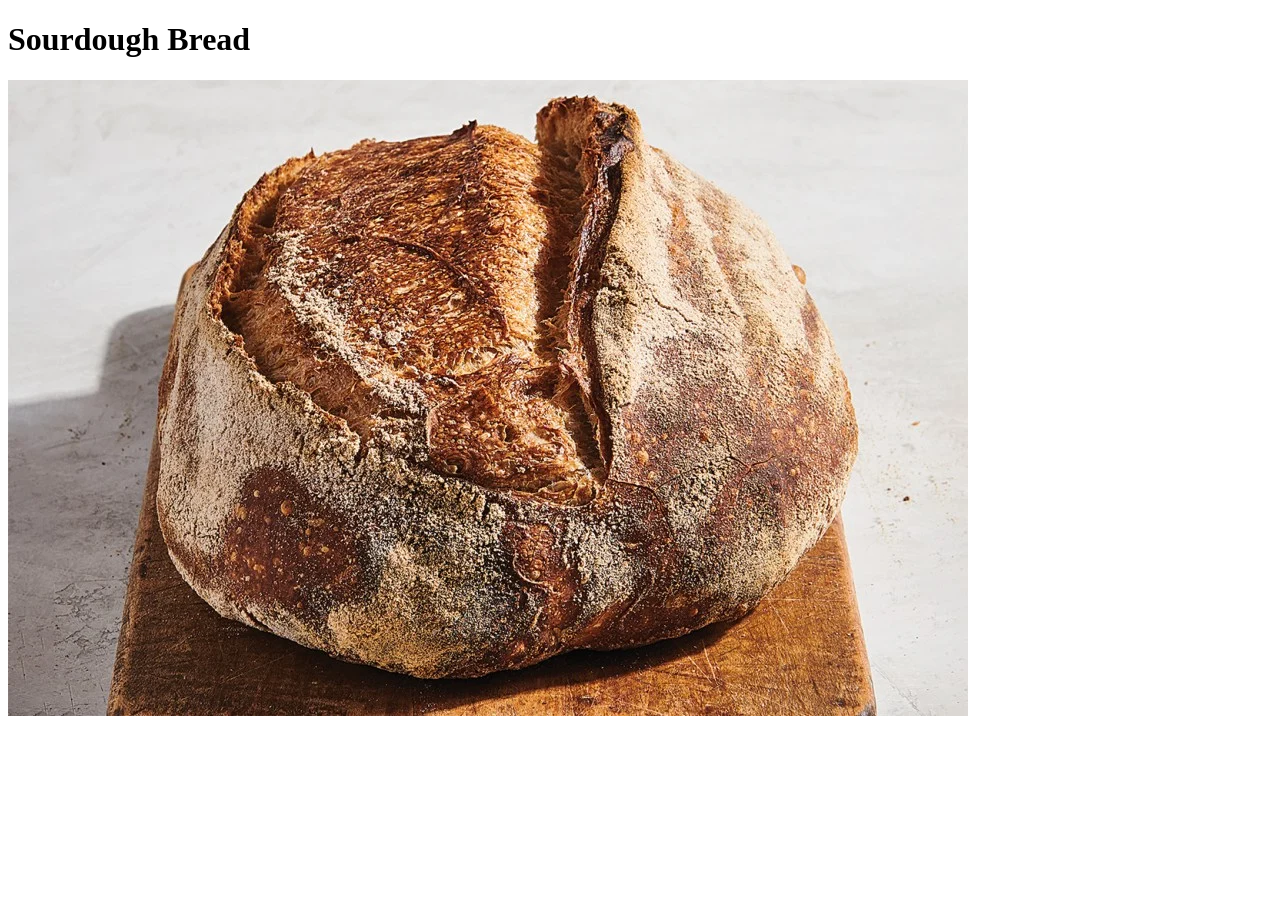
==== recipes/bread.html @ 40ff5d1b "add files" ====
<!DOCTYPE html>
<html lang="en">
<head>
    <meta charset="UTF-8">
    <meta name="viewport" content="width=device-width, initial-scale=1.0">
    <title>Document</title>
</head>
<body>
    <h1>Sourdough Bread</h1>
    <img src="../images/sd bread.jpg" alt="bread">
</body>
</html>
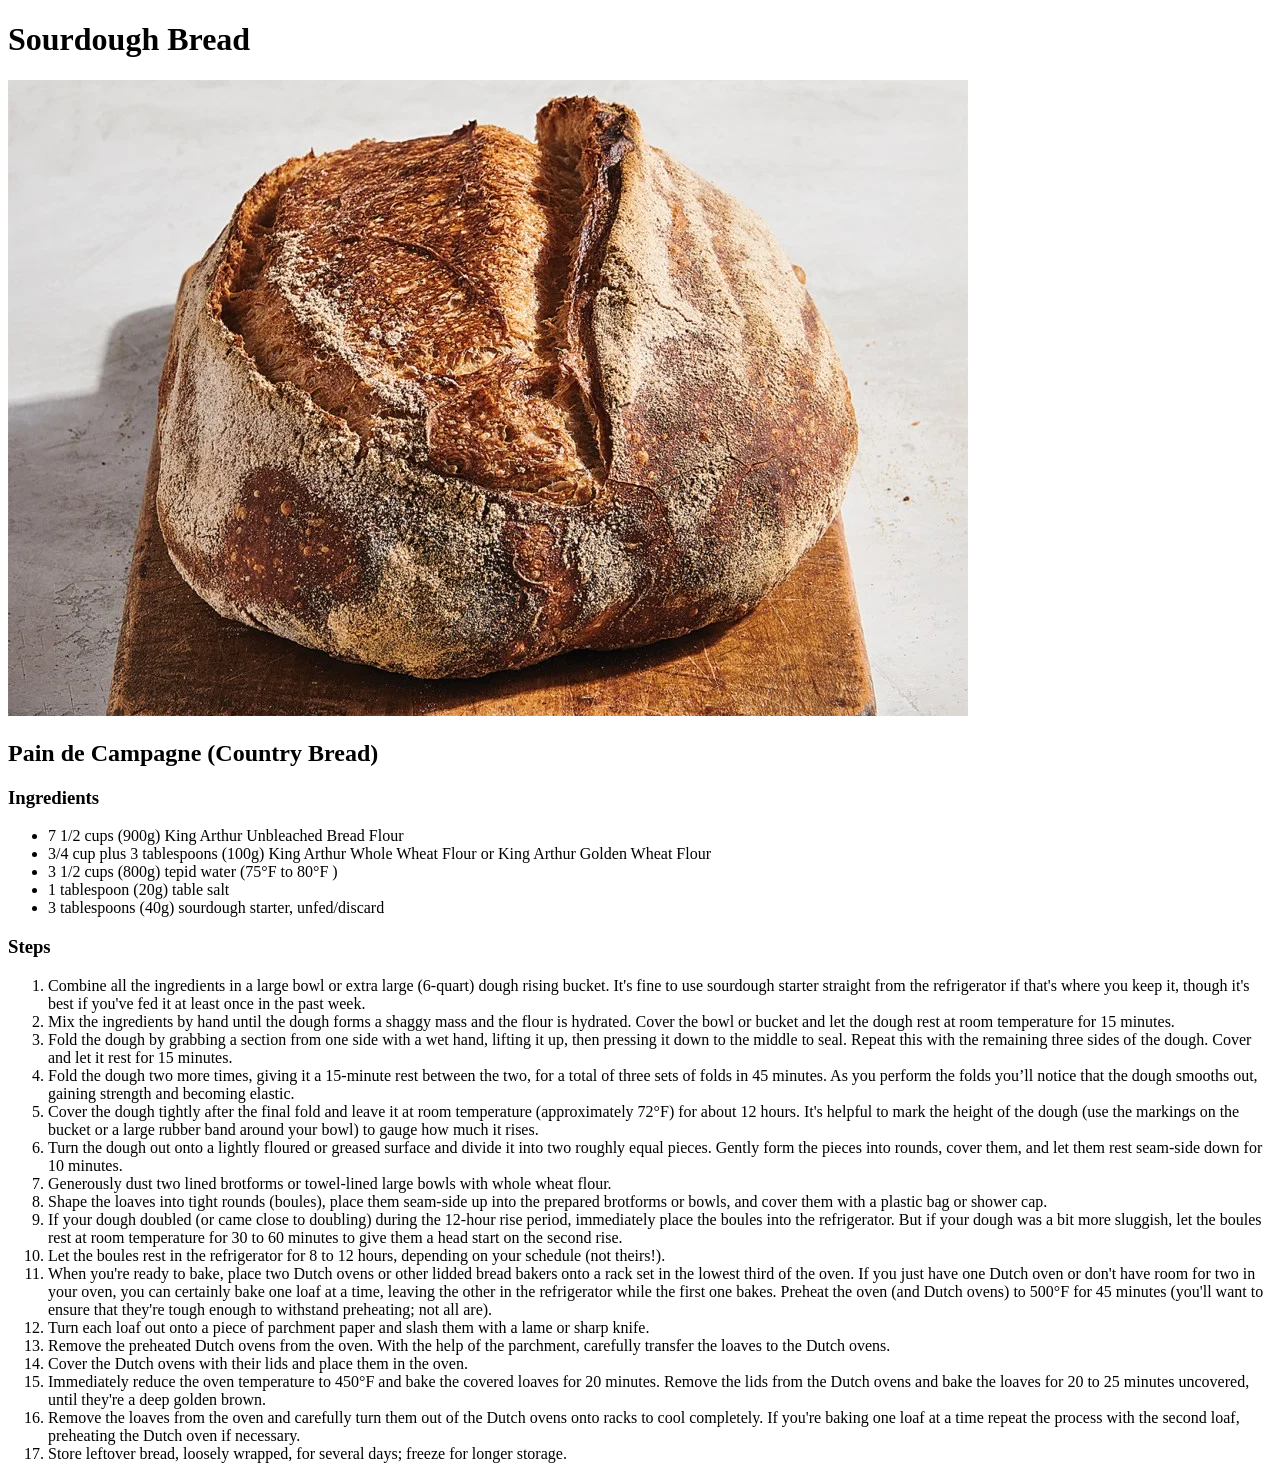
==== commit c985e52d: "add pages and updates" ====
--- a/recipes/bread.html
+++ b/recipes/bread.html
@@ -8,5 +8,34 @@
 <body>
     <h1>Sourdough Bread</h1>
     <img src="../images/sd bread.jpg" alt="bread">
+    <h2>Pain de Campagne (Country Bread)</h2>
+    <h3>Ingredients</h3>
+    <ul>
+        <li>7 1/2 cups (900g) King Arthur Unbleached Bread Flour</li>
+        <li>3/4 cup plus 3 tablespoons (100g) King Arthur Whole Wheat Flour or King Arthur Golden Wheat Flour</li>
+        <li>3 1/2 cups (800g) tepid water (75°F to 80°F )</li>
+        <li>1 tablespoon (20g) table salt</li>
+        <li>3 tablespoons (40g) sourdough starter, unfed/discard</li>
+    </ul>
+    <h3>Steps</h3>
+    <ol>
+        <li>Combine all the ingredients in a large bowl or extra large (6-quart) dough rising bucket. It's fine to use sourdough starter straight from the refrigerator if that's where you keep it, though it's best if you've fed it at least once in the past week. </li>
+        <li>Mix the ingredients by hand until the dough forms a shaggy mass and the flour is hydrated. Cover the bowl or bucket and let the dough rest at room temperature for 15 minutes.</li>
+        <li>Fold the dough by grabbing a section from one side with a wet hand, lifting it up, then pressing it down to the middle to seal. Repeat this with the remaining three sides of the dough. Cover and let it rest for 15 minutes.</li>
+        <li>Fold the dough two more times, giving it a 15-minute rest between the two, for a total of three sets of folds in 45 minutes. As you perform the folds you’ll notice that the dough smooths out, gaining strength and becoming elastic.</li>
+        <li>Cover the dough tightly after the final fold and leave it at room temperature (approximately 72°F) for about 12 hours. It's helpful to mark the height of the dough (use the markings on the bucket or a large rubber band around your bowl) to gauge how much it rises.</li>
+        <li>Turn the dough out onto a lightly floured or greased surface and divide it into two roughly equal pieces. Gently form the pieces into rounds, cover them, and let them rest seam-side down for 10 minutes.</li>
+        <li>Generously dust two lined brotforms or towel-lined large bowls with whole wheat flour.</li>
+        <li>Shape the loaves into tight rounds (boules), place them seam-side up into the prepared brotforms or bowls, and cover them with a plastic bag or shower cap.</li>
+        <li>If your dough doubled (or came close to doubling) during the 12-hour rise period, immediately place the boules into the refrigerator. But if your dough was a bit more sluggish, let the boules rest at room temperature for 30 to 60 minutes to give them a head start on the second rise.  </li>
+        <li>Let the boules rest in the refrigerator for 8 to 12 hours, depending on your schedule (not theirs!).</li>
+        <li>When you're ready to bake, place two Dutch ovens or other lidded bread bakers onto a rack set in the lowest third of the oven. If you just have one Dutch oven or don't have room for two in your oven, you can certainly bake one loaf at a time, leaving the other in the refrigerator while the first one bakes. Preheat the oven (and Dutch ovens) to 500°F for 45 minutes (you'll want to ensure that they're tough enough to withstand preheating; not all are).</li>
+        <li>Turn each loaf out onto a piece of parchment paper and slash them with a lame or sharp knife.</li>
+        <li>Remove the preheated Dutch ovens from the oven. With the help of the parchment, carefully transfer the loaves to the Dutch ovens. </li>
+        <li>Cover the Dutch ovens with their lids and place them in the oven.</li>
+        <li>Immediately reduce the oven temperature to 450°F and bake the covered loaves for 20 minutes. Remove the lids from the Dutch ovens and bake the loaves for 20 to 25 minutes uncovered, until they're a deep golden brown.</li>
+        <li>Remove the loaves from the oven and carefully turn them out of the Dutch ovens onto racks to cool completely. If you're baking one loaf at a time repeat the process with the second loaf, preheating the Dutch oven if necessary. </li>
+        <li>Store leftover bread, loosely wrapped, for several days; freeze for longer storage.</li>
+    </ol>
+</html>
 </body>
-</html>
